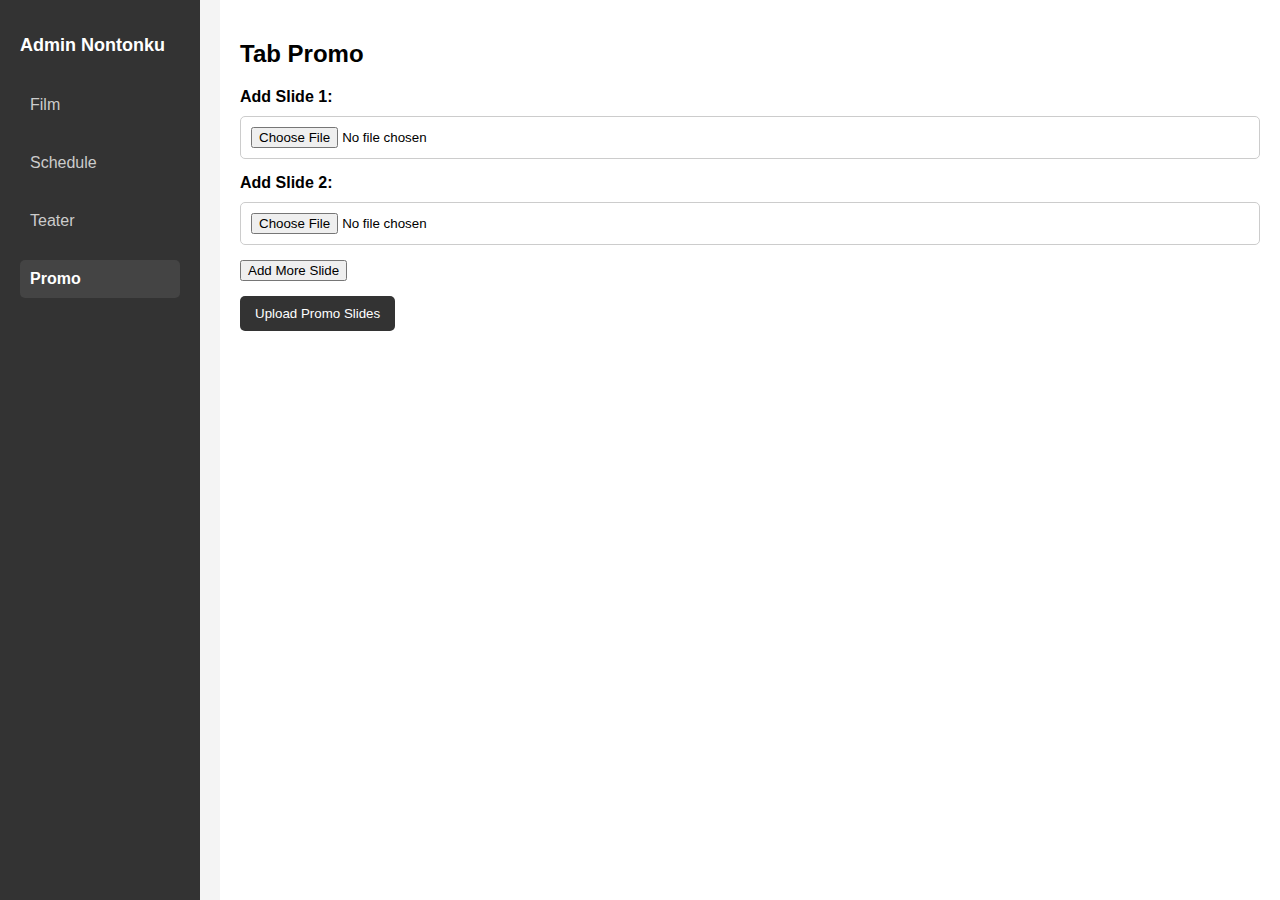
==== admin/admin_promo.html @ 61a5a2c7 "tambah admin" ====
<!DOCTYPE html>
<html lang="en">
<head>
    <meta charset="UTF-8">
    <meta name="viewport" content="width=device-width, initial-scale=1.0">
    <title>Admin Nontonku - Promo</title>
    <link rel="stylesheet" href="style.css">
</head>
<body>
    <div class="admin-container">
        <!-- Sidebar Menu -->
        <div class="sidebar">
            <h2>Admin Nontonku</h2>
            <ul>
                <li><a href="admin_film.html">Film</a></li>
                <li><a href="admin_schedule.html">Schedule</a></li>
                <li><a href="admin_teater.html">Teater</a></li>
                <li class="active"><a href="admin_promo.html">Promo</a></li>
            </ul>
        </div>

        <!-- Main Content -->
        <div class="main-content">
            <h2>Tab Promo</h2>
            <form class="promo-form">
                <!-- Upload Promo Slider Section -->
                <div class="form-group">
                    <label for="slide1">Add Slide 1:</label>
                    <input type="file" id="slide1">
                </div>

                <div class="form-group">
                    <label for="slide2">Add Slide 2:</label>
                    <input type="file" id="slide2">
                </div>

                <!-- Add More Slides Button -->
                <div class="form-group">
                    <button type="button" class="add-slide-btn">Add More Slide</button>
                </div>
                
                <!-- Submit Button -->
                <button type="submit" class="submit-btn">Upload Promo Slides</button>
            </form>
        </div>
    </div>
</body>
</html>
---- admin/style.css ----
/* General Styles */
body {
    font-family: Arial, sans-serif;
    margin: 0;
    padding: 0;
    background-color: #f4f4f4;
}

.admin-container {
    display: flex;
    height: 100vh;
}

/* Sidebar Styles */
.sidebar {
    background-color: #333;
    color: #fff;
    width: 200px;
    padding: 20px;
    box-sizing: border-box;
    height: 100vh;
    position: fixed;
}

.sidebar h2 {
    font-size: 18px;
    margin-bottom: 20px;
    color: #fff;
}

.sidebar ul {
    list-style: none;
    padding: 0;
}

.sidebar li {
    padding: 10px 0;
}

.sidebar li a {
    color: #ccc;
    text-decoration: none;
    display: block;
    padding: 10px;
    border-radius: 5px;
    transition: background-color 0.3s, color 0.3s;
}

.sidebar li.active a {
    font-weight: bold;
    color: #fff;
    background-color: #444;
}

.sidebar li a:hover {
    background-color: #555;
    color: #fff;
}

/* Main Content Styles */
.main-content {
    flex: 1;
    margin-left: 220px;
    padding: 20px;
    box-sizing: border-box;
    background-color: #fff;
    overflow-y: auto;
    height: 100vh;
}

.main-content h2 {
    font-size: 24px;
    margin-bottom: 20px;
}

/* Form Styles */
.form-group {
    margin-bottom: 15px;
}

.form-group label {
    display: block;
    margin-bottom: 5px;
    font-weight: bold;
}

.form-group input,
.form-group select,
.form-group textarea {
    width: 100%;
    padding: 10px;
    margin-top: 5px;
    border-radius: 5px;
    border: 1px solid #ccc;
    box-sizing: border-box;
}

textarea {
    height: 80px;
    resize: vertical;
}

.submit-btn {
    background-color: #333;
    color: #fff;
    padding: 10px 15px;
    border: none;
    border-radius: 5px;
    cursor: pointer;
    transition: background-color 0.3s;
}

.submit-btn:hover {
    background-color: #555;
}
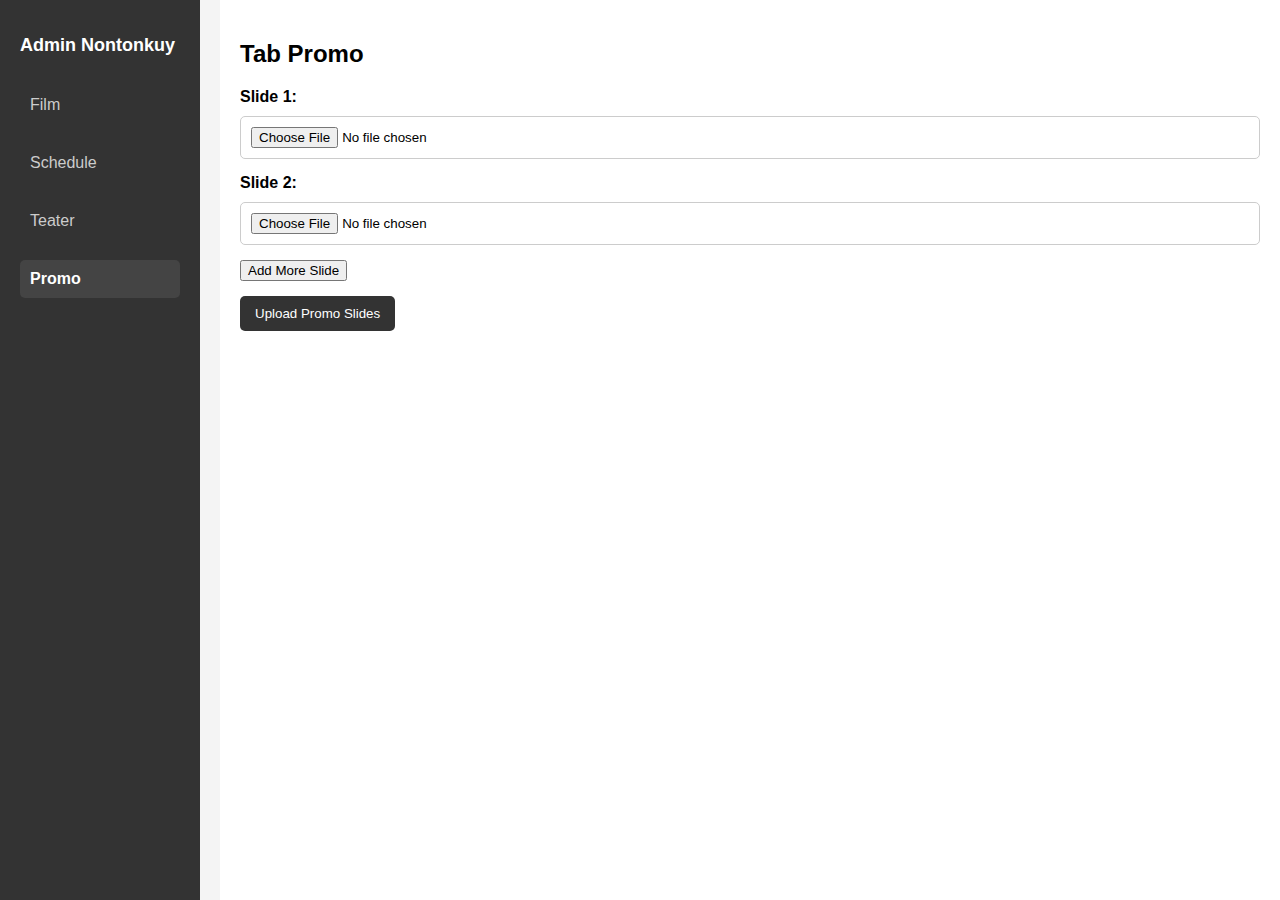
==== commit 0b17db92: "update side bar dan button styling" ====
--- a/admin/admin_promo.html
+++ b/admin/admin_promo.html
@@ -4,42 +4,42 @@
     <meta charset="UTF-8">
     <meta name="viewport" content="width=device-width, initial-scale=1.0">
     <title>Admin Nontonku - Promo</title>
-    <link rel="stylesheet" href="style.css">
+    <link rel="stylesheet" href="./style/style.css">
 </head>
 <body>
     <div class="admin-container">
-        <!-- Sidebar Menu -->
+        <!-- Sidebar  -->
         <div class="sidebar">
-            <h2>Admin Nontonku</h2>
+            <h2>Admin Nontonkuy</h2>
             <ul>
-                <li><a href="admin_film.html">Film</a></li>
+                <li><a href="index.html">Film</a></li>
                 <li><a href="admin_schedule.html">Schedule</a></li>
                 <li><a href="admin_teater.html">Teater</a></li>
                 <li class="active"><a href="admin_promo.html">Promo</a></li>
             </ul>
         </div>
 
-        <!-- Main Content -->
+        
         <div class="main-content">
             <h2>Tab Promo</h2>
             <form class="promo-form">
-                <!-- Upload Promo Slider Section -->
+                <!-- Upload Promo -->
                 <div class="form-group">
-                    <label for="slide1">Add Slide 1:</label>
+                    <label for="slide1"> Slide 1:</label>
                     <input type="file" id="slide1">
                 </div>
 
                 <div class="form-group">
-                    <label for="slide2">Add Slide 2:</label>
+                    <label for="slide2"> Slide 2:</label>
                     <input type="file" id="slide2">
                 </div>
 
-                <!-- Add More Slides Button -->
+                <!--  More Slides Button -->
                 <div class="form-group">
                     <button type="button" class="add-slide-btn">Add More Slide</button>
                 </div>
                 
-                <!-- Submit Button -->
+                <!-- Submit  -->
                 <button type="submit" class="submit-btn">Upload Promo Slides</button>
             </form>
         </div>
--- a/admin/style/style.css
+++ b/admin/style/style.css
@@ -0,0 +1,126 @@
+
+body {
+    font-family: Arial, sans-serif;
+    margin: 0;
+    padding: 0;
+    background-color: #f4f4f4;
+}
+
+.admin-container {
+    display: flex;
+    height: 100vh;
+}
+
+/* Sidebar  */
+.sidebar {
+    background-color: #333;
+    color: #fff;
+    width: 200px;
+    padding: 20px;
+    box-sizing: border-box;
+    height: 100vh;
+    position: fixed;
+}
+
+.sidebar h2 {
+    font-size: 18px;
+    margin-bottom: 20px;
+    color: #fff;
+}
+
+.sidebar ul {
+    list-style: none;
+    padding: 0;
+}
+
+.sidebar li {
+    padding: 10px 0;
+}
+
+.sidebar li a {
+    color: #ccc;
+    text-decoration: none;
+    display: block;
+    padding: 10px;
+    border-radius: 5px;
+    transition: background-color 0.3s, color 0.3s;
+}
+
+.sidebar li.active a {
+    font-weight: bold;
+    color: #fff;
+    background-color: #444;
+}
+
+.sidebar li a:hover {
+    background-color: #555;
+    color: #fff;
+}
+
+
+/* Main Content Styles */
+.main-content {
+    flex: 1;
+    margin-left: 220px;
+    padding: 20px;
+    box-sizing: border-box;
+    background-color: #fff;
+    overflow-y: auto;
+    height: 100vh;
+}
+
+.main-content h2 {
+    font-size: 24px;
+    margin-bottom: 20px;
+}
+
+/* Form Styles */
+.form-group {
+    margin-bottom: 15px;
+}
+
+.form-group label {
+    display: block;
+    margin-bottom: 5px;
+    font-weight: bold;
+}
+
+.form-group input,
+.form-group select,
+.form-group textarea {
+    width: 100%;
+    padding: 10px;
+    margin-top: 5px;
+    border-radius: 5px;
+    border: 1px solid #ccc;
+    box-sizing: border-box;
+}
+
+textarea {
+    height: 80px;
+    resize: vertical;
+}
+
+.submit-btn {
+    background-color: #333;
+    color: #fff;
+    padding: 10px 15px;
+    border: none;
+    border-radius: 5px;
+    cursor: pointer;
+    transition: background-color 0.3s;
+}
+
+.submit-btn:hover {
+    background-color: #555;
+}
+
+.submit-btn {
+    background-color: #333;
+    color: #fff;
+    padding: 10px 15px;
+    border: none;
+    border-radius: 5px;
+    cursor: pointer;
+    transition: background-color 0.3s;
+}